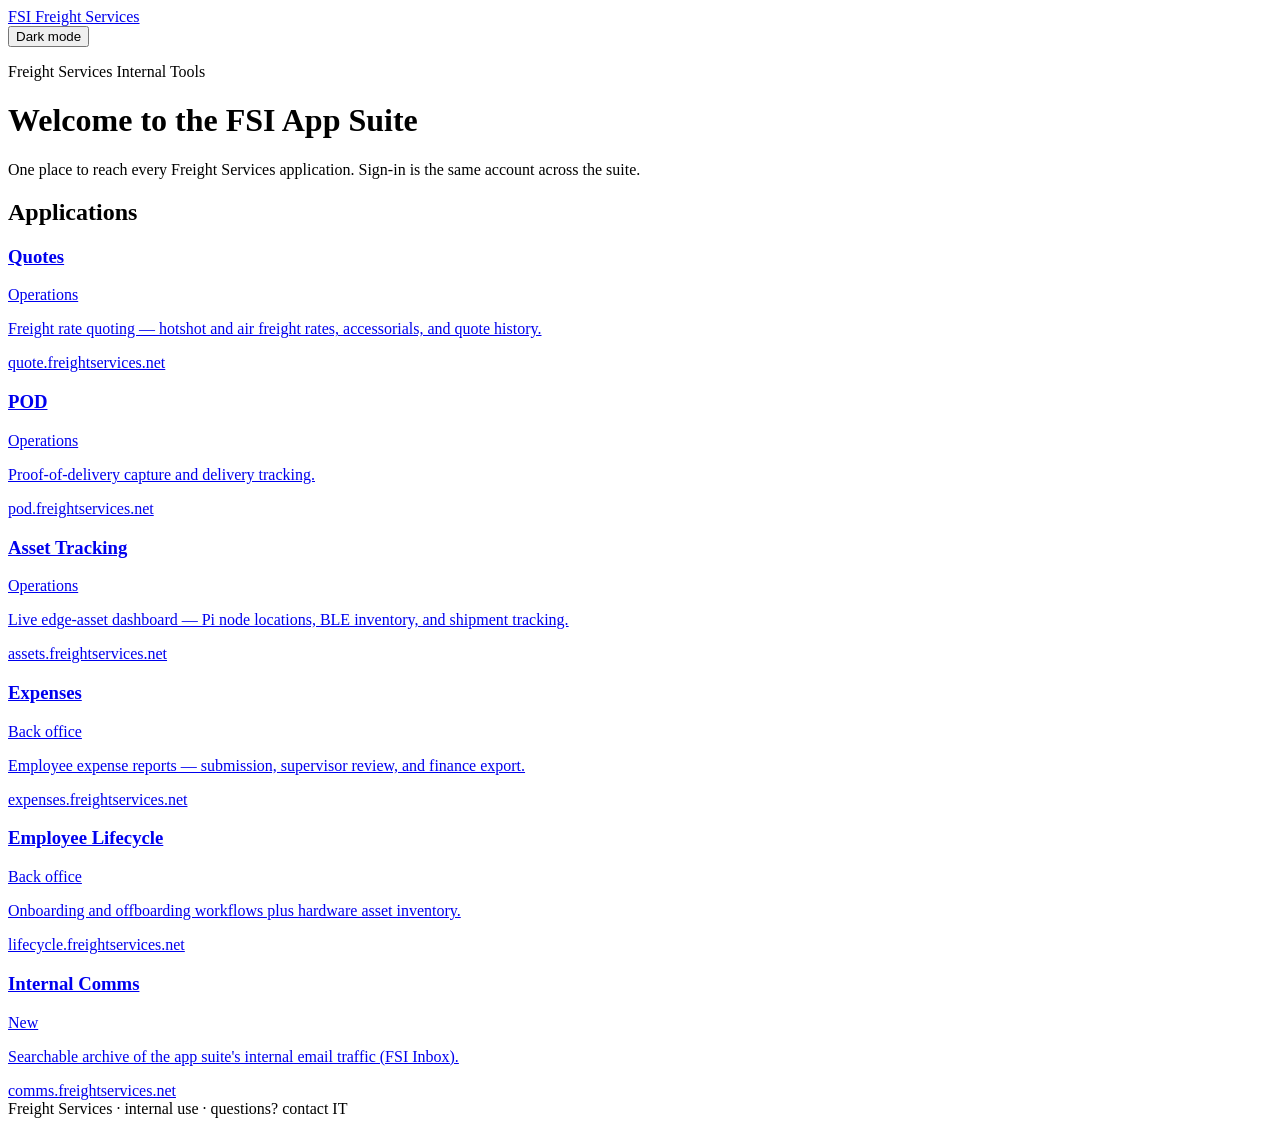
==== public/index.html @ e6bdef5b "feat: FSI app suite welcome page for home.freightservices.net Static landing page styled with the ve" ====
<!DOCTYPE html>
<html lang="en">
<head>
  <meta charset="utf-8">
  <meta name="viewport" content="width=device-width, initial-scale=1">
  <title>FSI App Suite — Freight Services</title>
  <meta name="description" content="Welcome to the Freight Services app suite. One place to reach Quotes, POD, Expenses, Lifecycle, Comms, and Asset Tracking.">

  <!-- Theme before first paint (FSI standard: no FOUC; sets both attributes). -->
  <script>
    (function () {
      var stored = null;
      try { stored = localStorage.getItem('fsiTheme'); } catch (e) {}
      var dark = stored ? stored === 'dark'
        : window.matchMedia('(prefers-color-scheme: dark)').matches;
      var mode = dark ? 'dark' : 'light';
      document.documentElement.setAttribute('data-theme', mode);
      document.documentElement.setAttribute('data-bs-theme', mode);
    })();
  </script>

  <link rel="preconnect" href="https://fonts.googleapis.com">
  <link rel="preconnect" href="https://fonts.gstatic.com" crossorigin>
  <link href="https://fonts.googleapis.com/css2?family=Bebas+Neue&family=Roboto:wght@400;500;700&display=swap" rel="stylesheet">

  <link rel="stylesheet" href="/css/fsi.css">
  <link rel="stylesheet" href="/css/home.css">
</head>
<body>

  <nav class="app-nav">
    <div class="app-nav__inner">
      <a class="app-nav__brand" href="/">
        <span class="mark">FSI</span>
        Freight Services
      </a>
      <div class="app-nav__spacer"></div>
      <button type="button" class="fleet-btn fleet-btn--secondary fleet-btn--sm" id="theme-toggle"
              aria-label="Toggle dark mode">
        <span data-theme-label>Theme</span>
      </button>
    </div>
  </nav>

  <main class="app-main">

    <header class="home-hero">
      <p class="eyebrow">Freight Services Internal Tools</p>
      <h1 class="home-hero__title fsi-display">Welcome to the FSI App Suite</h1>
      <p class="page-subtitle home-hero__subtitle">
        One place to reach every Freight Services application. Sign-in is the
        same account across the suite.
      </p>
    </header>

    <!--
      Service directory.
      To add / edit a service: copy one <a class="home-card"> block below and
      change the href, title, domain, and description. Nothing else to touch.
    -->
    <h2 class="section-title">Applications</h2>
    <div class="home-grid">

      <a class="fleet-card home-card" href="https://quote.freightservices.net">
        <div class="fleet-card__body">
          <div class="home-card__top">
            <h3 class="home-card__title">Quotes</h3>
            <span class="fleet-badge is-info"><span class="dot"></span>Operations</span>
          </div>
          <p class="home-card__desc">Freight rate quoting — hotshot and air freight rates, accessorials, and quote history.</p>
          <span class="home-card__domain mono">quote.freightservices.net</span>
        </div>
      </a>

      <a class="fleet-card home-card" href="https://pod.freightservices.net">
        <div class="fleet-card__body">
          <div class="home-card__top">
            <h3 class="home-card__title">POD</h3>
            <span class="fleet-badge is-info"><span class="dot"></span>Operations</span>
          </div>
          <p class="home-card__desc">Proof-of-delivery capture and delivery tracking.</p>
          <span class="home-card__domain mono">pod.freightservices.net</span>
        </div>
      </a>

      <a class="fleet-card home-card" href="https://assets.freightservices.net">
        <div class="fleet-card__body">
          <div class="home-card__top">
            <h3 class="home-card__title">Asset Tracking</h3>
            <span class="fleet-badge is-info"><span class="dot"></span>Operations</span>
          </div>
          <p class="home-card__desc">Live edge-asset dashboard — Pi node locations, BLE inventory, and shipment tracking.</p>
          <span class="home-card__domain mono">assets.freightservices.net</span>
        </div>
      </a>

      <a class="fleet-card home-card" href="https://expenses.freightservices.net">
        <div class="fleet-card__body">
          <div class="home-card__top">
            <h3 class="home-card__title">Expenses</h3>
            <span class="fleet-badge is-muted"><span class="dot"></span>Back office</span>
          </div>
          <p class="home-card__desc">Employee expense reports — submission, supervisor review, and finance export.</p>
          <span class="home-card__domain mono">expenses.freightservices.net</span>
        </div>
      </a>

      <a class="fleet-card home-card" href="https://lifecycle.freightservices.net">
        <div class="fleet-card__body">
          <div class="home-card__top">
            <h3 class="home-card__title">Employee Lifecycle</h3>
            <span class="fleet-badge is-muted"><span class="dot"></span>Back office</span>
          </div>
          <p class="home-card__desc">Onboarding and offboarding workflows plus hardware asset inventory.</p>
          <span class="home-card__domain mono">lifecycle.freightservices.net</span>
        </div>
      </a>

      <a class="fleet-card home-card" href="https://comms.freightservices.net">
        <div class="fleet-card__body">
          <div class="home-card__top">
            <h3 class="home-card__title">Internal Comms</h3>
            <span class="fleet-badge is-ok"><span class="dot"></span>New</span>
          </div>
          <p class="home-card__desc">Searchable archive of the app suite's internal email traffic (FSI Inbox).</p>
          <span class="home-card__domain mono">comms.freightservices.net</span>
        </div>
      </a>

    </div>

    <footer class="home-footer">
      <span class="muted">Freight Services &middot; internal use &middot; questions? contact IT</span>
    </footer>

  </main>

  <script>
    (function () {
      var btn = document.getElementById('theme-toggle');
      var label = btn.querySelector('[data-theme-label]');
      var root = document.documentElement;
      function paint() {
        label.textContent = root.getAttribute('data-theme') === 'dark' ? 'Light mode' : 'Dark mode';
      }
      btn.addEventListener('click', function () {
        var next = root.getAttribute('data-theme') === 'dark' ? 'light' : 'dark';
        root.setAttribute('data-theme', next);
        root.setAttribute('data-bs-theme', next);
        try { localStorage.setItem('fsiTheme', next); } catch (e) {}
        paint();
      });
      paint();
    })();
  </script>
</body>
</html>
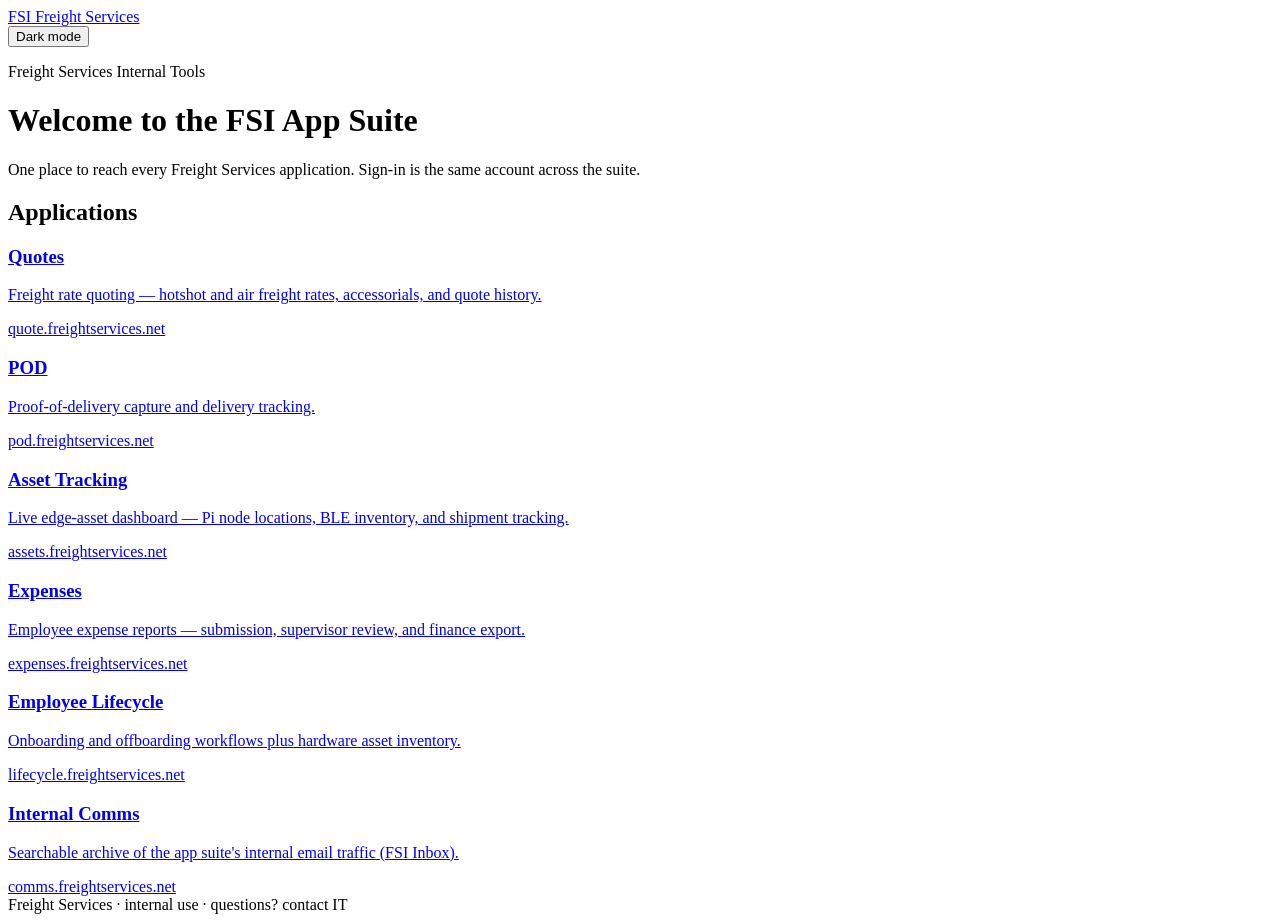
==== commit 0cae316c: "Add /health alias for run.app GFE interception; remove nav card badges" ====
--- a/public/index.html
+++ b/public/index.html
@@ -65,7 +65,6 @@
         <div class="fleet-card__body">
           <div class="home-card__top">
             <h3 class="home-card__title">Quotes</h3>
-            <span class="fleet-badge is-info"><span class="dot"></span>Operations</span>
           </div>
           <p class="home-card__desc">Freight rate quoting — hotshot and air freight rates, accessorials, and quote history.</p>
           <span class="home-card__domain mono">quote.freightservices.net</span>
@@ -76,7 +75,6 @@
         <div class="fleet-card__body">
           <div class="home-card__top">
             <h3 class="home-card__title">POD</h3>
-            <span class="fleet-badge is-info"><span class="dot"></span>Operations</span>
           </div>
           <p class="home-card__desc">Proof-of-delivery capture and delivery tracking.</p>
           <span class="home-card__domain mono">pod.freightservices.net</span>
@@ -87,7 +85,6 @@
         <div class="fleet-card__body">
           <div class="home-card__top">
             <h3 class="home-card__title">Asset Tracking</h3>
-            <span class="fleet-badge is-info"><span class="dot"></span>Operations</span>
           </div>
           <p class="home-card__desc">Live edge-asset dashboard — Pi node locations, BLE inventory, and shipment tracking.</p>
           <span class="home-card__domain mono">assets.freightservices.net</span>
@@ -98,7 +95,6 @@
         <div class="fleet-card__body">
           <div class="home-card__top">
             <h3 class="home-card__title">Expenses</h3>
-            <span class="fleet-badge is-muted"><span class="dot"></span>Back office</span>
           </div>
           <p class="home-card__desc">Employee expense reports — submission, supervisor review, and finance export.</p>
           <span class="home-card__domain mono">expenses.freightservices.net</span>
@@ -109,7 +105,6 @@
         <div class="fleet-card__body">
           <div class="home-card__top">
             <h3 class="home-card__title">Employee Lifecycle</h3>
-            <span class="fleet-badge is-muted"><span class="dot"></span>Back office</span>
           </div>
           <p class="home-card__desc">Onboarding and offboarding workflows plus hardware asset inventory.</p>
           <span class="home-card__domain mono">lifecycle.freightservices.net</span>
@@ -120,7 +115,6 @@
         <div class="fleet-card__body">
           <div class="home-card__top">
             <h3 class="home-card__title">Internal Comms</h3>
-            <span class="fleet-badge is-ok"><span class="dot"></span>New</span>
           </div>
           <p class="home-card__desc">Searchable archive of the app suite's internal email traffic (FSI Inbox).</p>
           <span class="home-card__domain mono">comms.freightservices.net</span>
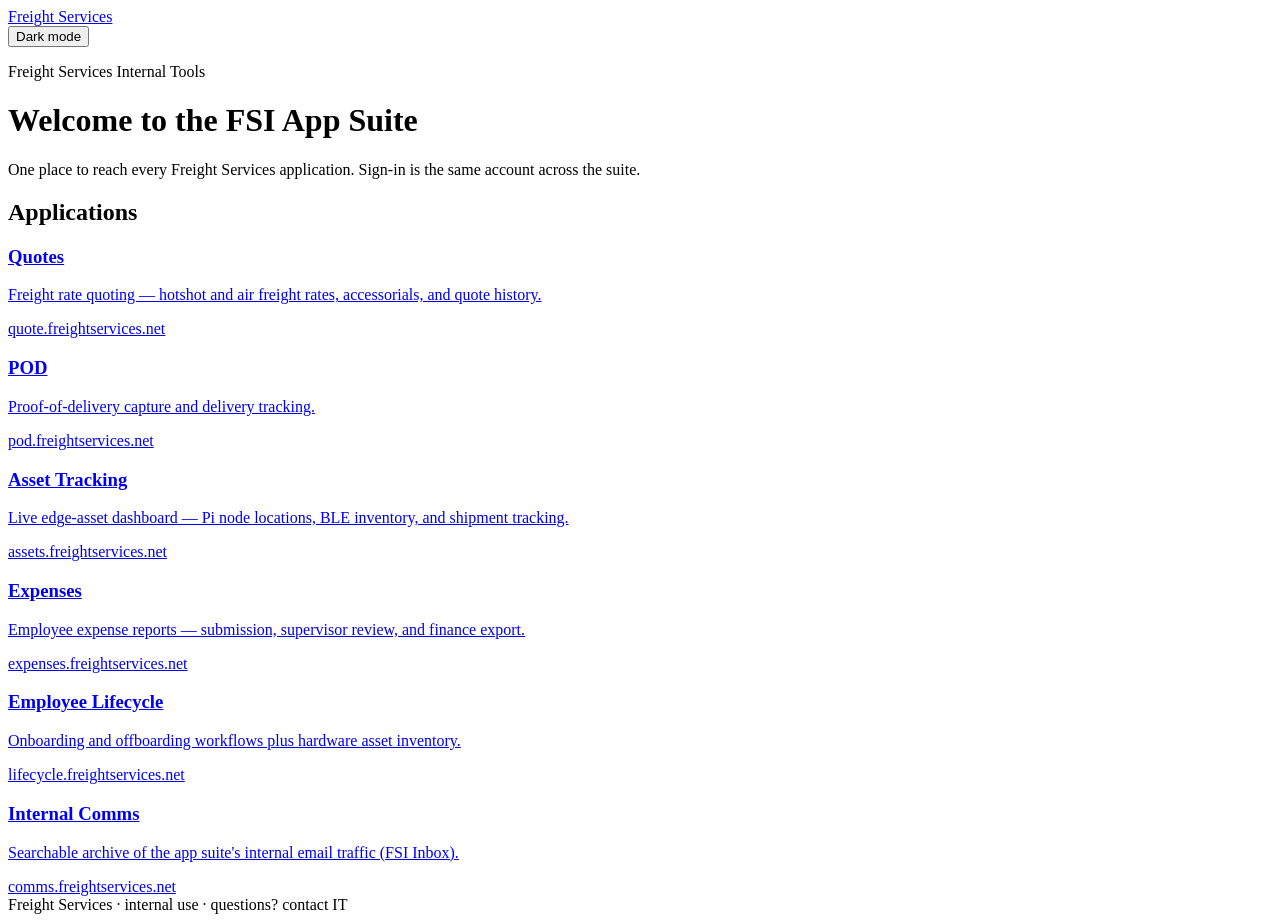
==== commit acc998d7: "Add FSI logo to nav brand on all pages (Expenses pattern)" ====
--- a/public/index.html
+++ b/public/index.html
@@ -31,7 +31,8 @@
   <nav class="app-nav">
     <div class="app-nav__inner">
       <a class="app-nav__brand" href="/">
-        <span class="mark">FSI</span>
+        <img src="/img/fsi-logo.png" alt="FSI Logo" height="32"
+             onerror="this.style.display='none'">
         Freight Services
       </a>
       <div class="app-nav__spacer"></div>
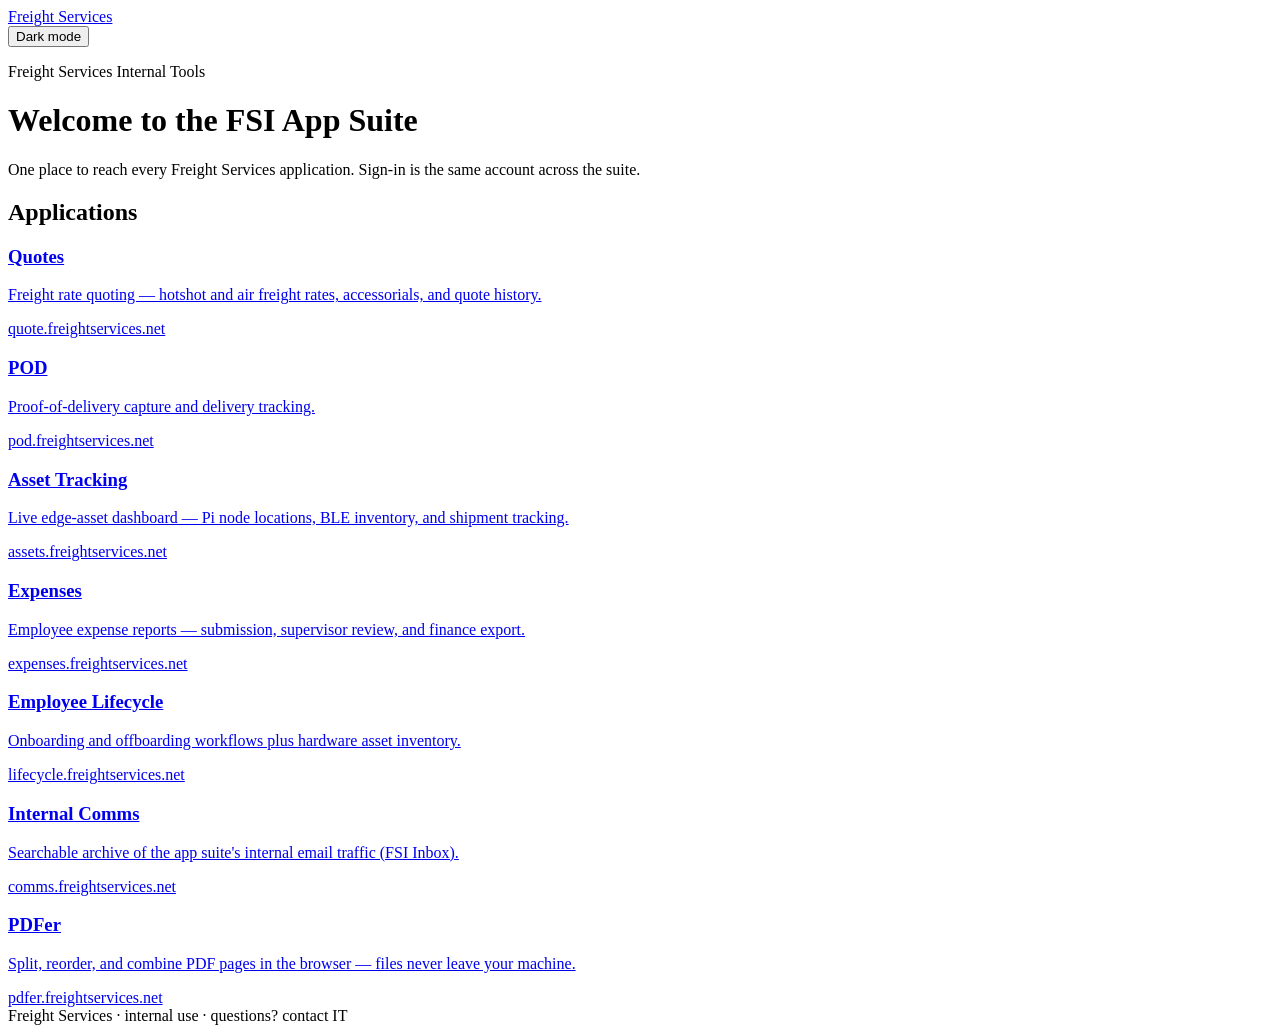
==== commit 70634ddb: "feat: surface PDFer on the app directory Adds a PDFer card to the Applications grid on home.freights" ====
--- a/public/index.html
+++ b/public/index.html
@@ -21,7 +21,7 @@
 
   <link rel="preconnect" href="https://fonts.googleapis.com">
   <link rel="preconnect" href="https://fonts.gstatic.com" crossorigin>
-  <link href="https://fonts.googleapis.com/css2?family=Bebas+Neue&family=Roboto:wght@400;500;700&display=swap" rel="stylesheet">
+  <link href="https://fonts.googleapis.com/css2?family=Bebas+Neue&family=Lato:wght@400;700&display=swap" rel="stylesheet">
 
   <link rel="stylesheet" href="/css/fsi.css">
   <link rel="stylesheet" href="/css/home.css">
@@ -72,7 +72,7 @@
         </div>
       </a>
 
-      <a class="fleet-card home-card" href="https://pod.freightservices.net">
+      <a class="fleet-card home-card" href="https://pod.freightservices.net/auth/login/oidc">
         <div class="fleet-card__body">
           <div class="home-card__top">
             <h3 class="home-card__title">POD</h3>
@@ -92,7 +92,7 @@
         </div>
       </a>
 
-      <a class="fleet-card home-card" href="https://expenses.freightservices.net">
+      <a class="fleet-card home-card" href="https://expenses.freightservices.net/login/oidc">
         <div class="fleet-card__body">
           <div class="home-card__top">
             <h3 class="home-card__title">Expenses</h3>
@@ -102,7 +102,7 @@
         </div>
       </a>
 
-      <a class="fleet-card home-card" href="https://lifecycle.freightservices.net">
+      <a class="fleet-card home-card" href="https://lifecycle.freightservices.net/auth/login/oidc">
         <div class="fleet-card__body">
           <div class="home-card__top">
             <h3 class="home-card__title">Employee Lifecycle</h3>
@@ -112,13 +112,23 @@
         </div>
       </a>
 
-      <a class="fleet-card home-card" href="https://comms.freightservices.net">
+      <a class="fleet-card home-card" href="https://comms.freightservices.net/auth/login/oidc">
         <div class="fleet-card__body">
           <div class="home-card__top">
             <h3 class="home-card__title">Internal Comms</h3>
           </div>
           <p class="home-card__desc">Searchable archive of the app suite's internal email traffic (FSI Inbox).</p>
           <span class="home-card__domain mono">comms.freightservices.net</span>
+        </div>
+      </a>
+
+      <a class="fleet-card home-card" href="https://pdfer.freightservices.net">
+        <div class="fleet-card__body">
+          <div class="home-card__top">
+            <h3 class="home-card__title">PDFer</h3>
+          </div>
+          <p class="home-card__desc">Split, reorder, and combine PDF pages in the browser — files never leave your machine.</p>
+          <span class="home-card__domain mono">pdfer.freightservices.net</span>
         </div>
       </a>
 
